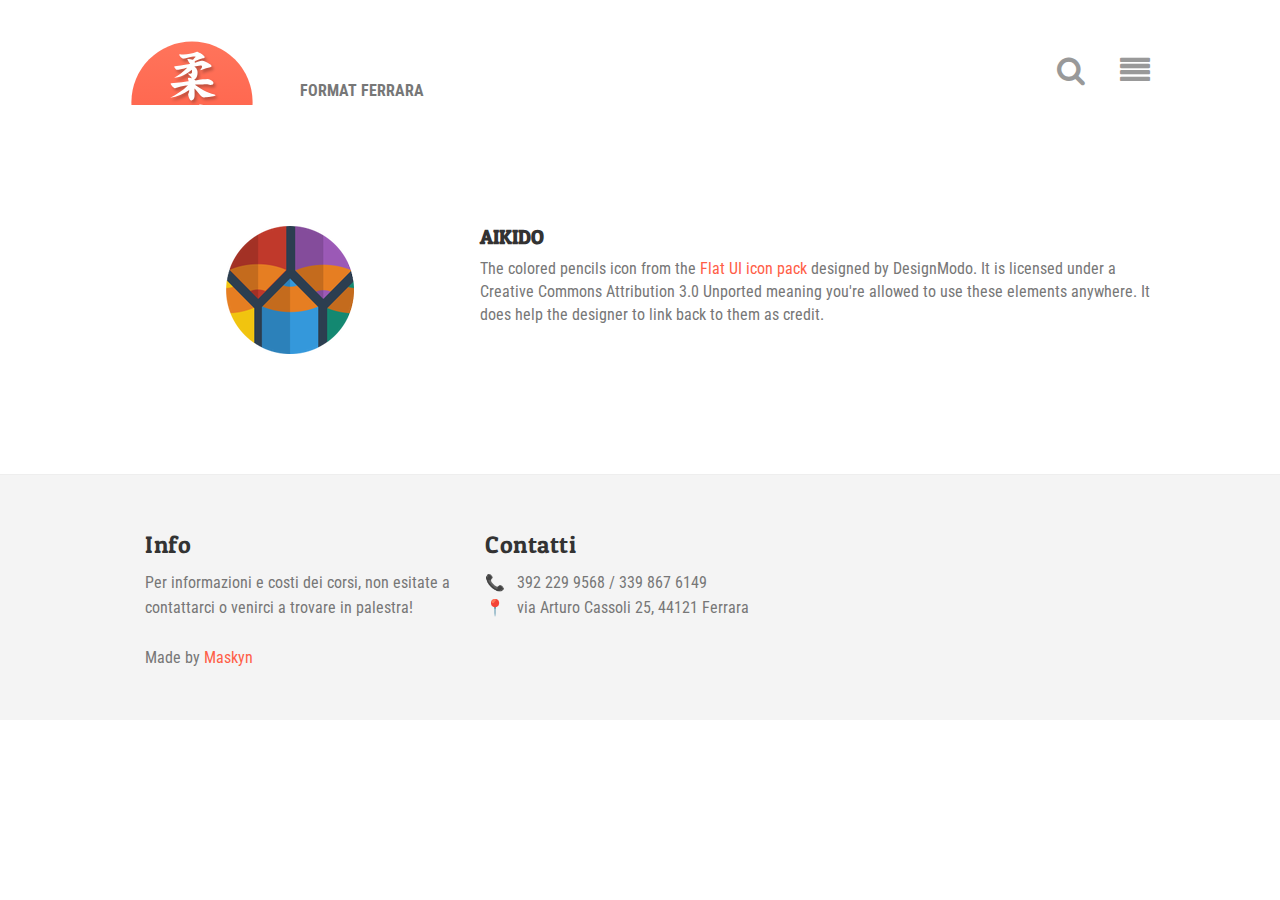
==== Aikido.html @ 9d06ea78 "Bugs and Footer fixed" ====
<!DOCTYPE html>
<html lang="it">
<head>
  <meta charset="utf-8">
  <meta name="viewport" content="width=device-width, initial-scale=1.0">
  <meta name="description" content="">
  <meta name="author" content="">

  <title>Format Ferrara</title>

  <!-- Bootstrap core CSS -->
  <link href="css/bootstrap.css" rel="stylesheet">
  <link rel="stylesheet" href="fonts/font-awesome/css/font-awesome.min.css">
  <link rel="shortcut icon" href="img/favicon.ico" type="image">

  <!-- Raleway Font -->
  <link href="https://fonts.googleapis.com/css?family=Roboto+Condensed:400,700" rel="stylesheet">
  <link href="https://fonts.googleapis.com/css?family=Patua+One" rel="stylesheet">
  <!-- Stylesheet -->
  <link href="css/style.css" rel="stylesheet">

</head>

<body>
  <div id="navbar" class="navbar navbar-inverse">
   <div class="container">
     <div class="navbar-header">
       <a class="navbar-brand" href="index.html"></a>
       <a class="icon" data-toggle="collapse" data-target="#menu" href="#"><i class="icon-align-justify pull-right"></i></a>
       <a class="icon" data-toggle="collapse" data-target="#search" href="#"><i class="icon-search pull-right"></i></a>
      <span class="tagline"><strong>FORMAT FERRARA</strong></span></div>


      <div id="menu" class="collapse dropdown">
        <div class="arrow-up"></div>
        <ul class="menu">
          <li><a href="index.html#contact">Scrivici</a></li>
          <li><a href="team.html">Scopri chi siamo</a></li>
          <li><a href="faq.html">FAQ</a></li>
          <li><a href="blog.html"><strong>NEWS</strong></a></li>
        </ul>
      </div>
      <form id="search" class="form-inline collapse" role="form">
        <div class="arrow-up"></div>
        <div class="form-group">
          <input type="text" class="form-control" id="exampleSearch" placeholder="inserire i termini da ricercare.">
        </div>
      </form>
    </div>
  </div>

    <!-- Services Section -->
    <div id="post" class="section">
      <div class="container">

        <div class="content">
          <div class="row">
            <div class="col-md-4 col-sm-4 col-xs-12 image">
              <img src="img/icon-pencil.png" alt="icon pencil">
            </div>
            <div class="col-md-8 col-sm-8 col-xs-12">
              <h1>Aikido</h1>
              <p>The colored pencils icon from the <a href="https://www.iconfinder.com/search/?q=iconset%3Aflat-ui-free">Flat UI icon pack</a> designed by DesignModo. It is licensed under a Creative Commons Attribution 3.0 Unported meaning you're allowed to use these elements anywhere. It does help the designer to link back to them as credit.</p>
            </div>

          </div>
        </div>

      </div>
    </div>


    <div id="footer" class="section blog">
      <div class="container">

        <div class="row">
          <div class="col-md-4 col-sm-4 col-xs-12">
            <h3>Info</h3>
            <p>
              Per informazioni e costi dei corsi, non esitate a contattarci o venirci a trovare in palestra!
              <br /><br />Made by <a href="https://twitter.com/maskyngames">Maskyn</a>
            </p>
          </div>
          <div class="col-md-4 col-sm-4 col-xs-12">
            <h3>Contatti</h3>
            <p>&#128222; &nbsp; 392 229 9568 / 339 867 6149</p>
            <p>&#128205; &nbsp; via Arturo Cassoli 25, 44121 Ferrara</p>
          </div>
        </div>
      </div>
    </div>

    <!-- Bootstrap core JavaScript
    ================================================== -->
    <!-- Placed at the end of the document so the pages load faster -->
    <script src="js/jquery-1.9.1.min.js"></script>
    <script src="js/jquery.mixitup.min.js"></script>
		<script src="js/bootstrap.min.js"></script>
    <script src="js/init.js"></script>
  </body>
</html>
---- css/style.css ----
/*
 * Made by WebDesignCrowd
 * http://webdesigncrowd.com
 *
 */

html, body {
  font-family: 'Roboto Condensed', 'Patua One' sans-serif;
  background-color: #fff;
}

.clearfix {
  clear: both;
}

/* Offsets fixed header */
.affix {
  top: 50px;
}

.fixed-container {
  margin-left: 5%;
  margin-right: 5%;
}
  /* Full Width, for carousel*/
  .fixed-container.full {
    margin: 0;
  }
  .fixed-container .row [class^='col-md-'] {
    margin-bottom: 50px;
  }

ul { margin: 0; padding: 0; }
ul li { list-style: none; }

h1, h2, h3, h4, h5, h6, .h1, .h2, .h3, .h4, .h5, .h6 {
  font-family: 'Patua One', Arial, Helvetica, sans-serif;
}
h1 {
  display: inline-block;
  font-size: 30px;
}
  h1:hover {
    border-color: #72a329;
  }
h3 {
  margin: 0 0 15px 0;
  letter-spacing: .5px;
}

hr {
  border-color: #999;
  margin: 10px 0;
}

a {
  color: #999;
  -webkit-transition: color .3s;
  transition: color .3s;
}
a:hover, a:focus {
  color: #666;
  text-decoration: none;
}
p { color: #777; }
p a { color: #FF5E47; }
p a:hover { color: #444; }
.italic { font-style: italic; }

/* tooltip styles */
.tooltip.top {
  margin-top: -5px;
}
  #services .tooltip.top {
    margin-top: -10px;
  }

/* Alert */
.alert {
  position: relative;
  height: 60px;
  padding: 0;
  background-color: #ddd;
  border: 0;

  -webkit-border-radius: 0;
  -moz-border-radius: 0;
  border-radius: 0;
}
  .alert .close {
    top: 0;
    right: 0;
    position: absolute;
    padding: 0 20px;
    line-height: 60px;
  }
  .alert h3 {
    float: left;
    padding: 0 20px;
    line-height: 60px;
  }
  .alert p { line-height: 60px;}

  /* colors */
  .alert.alert-color { color: #fff; }
    .alert.alert-color p { color: #f0f0f0; }

  .alert.alert-warning { background-color: #ffb236; }
  .alert.alert-error { background-color: #f64646; }
  .alert.alert-info { background-color: #43a7ea; }
  .alert.alert-success { background-color: #5bcc38; }

/* Collapsible */
.panel-group {
}
  .panel-group .panel {
    border: 0;
    -webkit-box-shadow: none;
    box-shadow: none;

    -webkit-border-radius: 0;
    -moz-border-radius: 0;
    border-radius: 0;
  }
    .panel .panel-heading {
      position: relative;
      line-height: 60px;
      background-color: #eee;
      border-left: 4px solid #ddd;
      border-right: 4px solid #ddd;

      -webkit-border-radius: 0;
      -moz-border-radius: 0;
      border-radius: 0;

      -webkit-transition: .3s;
      transition: .3s;
    }
      .panel .panel-heading.active { border-color: #f4d432; background-color: #f2ee94; }
      .panel .panel-heading.active .panel-title { color: #444; }

      .panel .panel-heading i {
        top: 0;
        right: 20px;
        font-size: 18px;
        line-height: 70px;
        position: absolute;
        color: #;
      }
      .panel .panel-heading i.icon-minus { display: none; color: #444; }
      .panel .panel-heading.active i.icon-minus { display: block; }
      .panel .panel-heading.active i.icon-plus { display: none; }

      .panel .panel-heading .panel-title {
        font-size: 23px;
        color: #999;
        line-height: 50px;
      }
        .panel .panel-heading .panel-title a:hover { color: #444; }
    .panel-group .panel-heading + .panel-collapse .panel-body {
      margin-top: 5px;
      border-top: 0;
      background-color: #eee;
      padding: 20px;
      color: #777;
      line-height: 26px;
    }



/* button styles */
.btn {
  position: relative;
  font-size: 14px;
  line-height: 20px;
  padding: 10px;
  margin: 0 0 20px 0;
  text-shadow: none;
  -webkit-box-shadow: none;
  box-shadow: none;
  background: none;
  border: 0;
  color: #fff;
  background-color: #ddd;

  -webkit-border-radius: 0;
  -moz-border-radius: 0;
  border-radius: 6px;

  -webkit-transition: .3s;
  transition: .3s;
}
  .btn:hover {
    background-color: #FF5E47;
    color: #fff;
  }
  .btn:active {
    top: 2px;
  }
  .btn.active {
    background-color: rgba(0,0,0,.1);
    border-color: #fff;
    color: #fff;
  }
  .btn:focus {
    color: #fff;
    outline: none;
  }
  .btn i {
    margin-right: 10px;
  }

  /* button sizes */
  .btn.btn-large {
    padding: 0 25px;
    height: 70px;
    line-height: 70px;
    font-size: 20px;
  }
    .btn.btn-large i {
      margin-right: 25px;
    }

/* Container */
.container {
  max-width: 1050px;
}
.row.last {
  margin-bottom: 0;
}


/* Basic Form Styles */
form {
  position: relative;
  float: left;
  width: 100%;
}
  form#search .collapse.in i { color: #444; }

form .btn {
  float: left;
  margin: 0 0 0 10%;
}

.form-group {
  width: 100%;
  margin: 0 0 20px 0;
}
  .form-group label {
    float: right;
    width: 10%;
    margin: 0;
  }
    .form-group label i {
      font-size: 28px;
      line-height: 70px;

      -webkit-transition: color .3s;
      transition: color .3s;
    }

  .form-group.textarea { border: 0; }
    .form-group.textarea label { height: 200px; }

  .form-group input,
  .form-group textarea {
    float: right;
    width: 87%;
    margin-right: 3%;
  }
  .form-group input:focus + label i,
  .form-group textarea:focus + label i {
    color: #;
  }
  .form-group input.form-control:focus,
  .form-group textarea.form-control:focus {
    border-color: #FF5E47;
  }
  .form-group input.form-control:valid,
  .form-group textarea.form-control:valid {
    border-color: #FF5E47;
  }


input,
textarea,
input.form-control,
textarea.form-control,
input.form-control:focus,
textarea.form-control:focus {
  color: #444;
  font-size: 16px;
  height: 70px;
  outline: none;
  border-radius: 0;
  -webkit-box-shadow: none;
  box-shadow: none;
  border: 0;
  border-left: 4px solid #ddd;
  background-color: #eee;
  padding: 0 20px;
}
textarea.form-control,
textarea.form-control:focus {
  height: 200px;
  resize: none;
  padding-top: 18px;
}
  #search input,
  #search textarea,
  #search input.form-control,
  #search textarea.form-control,
  #search input.form-control:focus,
  #search textarea.form-control:focus {
    color: #eee;
    font-size: 16px;
    background-color: #444;
    width: 100%;
    border: 0;
    margin-right: 0;
  }

label {
  font-weight: normal;
}

.arrow-up {
  position: relative;
  float: right;
	width: 0;
	height: 0;
	border-left: 20px solid transparent;
	border-bottom: 20px solid #444;
}

.form-control:focus {
  -webkit-box-shadow: none;
  box-shadow: none;
  border-color: #777;
}

/* Empty space for empty columns */
.row .empty[class^='col-md-'] {
  margin-bottom: 0;
}

/* Basic Modal Styles */
.modal {
}
  .modal .wrapper {
    margin: 3% auto;
    width: auto;
    max-width: 44%;
    max-height: 85%;
    -webkit-box-shadow: 0 5px 30px rgba(0,0,0,.2);
    box-shadow: 0 5px 30px rgba(0,0,0,.2);
    background-color: #ddd;
  }
  .modal img {
    margin: 0 auto;
    max-width: 100%;
    max-height: 100%;
  }
    .modal img.icon { padding: 5% 0; }
  .modal h2 {
    padding: 10px 20px;
    background-color: #444;
  }
  .modal a { color: #fff; }
  /* Scrollbar bugfix */
  body.modal-open, .modal-open .navbar-fixed-top {
    margin-right: 0;
  }

@media (max-width: 767px) {
  .modal {
    overflow-y: hidden;
  }
  .modal .wrapper {
    max-width: 94%;
  }
}

/*  NAVBAR
 *    stylings for fixed navbar
 *
 *
 */

.navbar {
  background-color: #fff;
  border: none;
  margin: 0 0 80px 0;

  -webkit-border-radius: 0;
  -moz-border-radius: 0;
  border-radius: 0;
}
  .navbar .navbar-header {
    position: relative;
    width: 100%;
    margin: 40px 0 0 0;
  }
    .navbar .navbar-header i {
      text-align: right;
      width: 50px;
      font-size: 30px;
      color: #999;
      margin: 15px 0 20px 15px;

      -webkit-transition: color .3s;
      transition: color .3s;
    }
      .navbar .navbar-header i:hover, .navbar .navbar-header i.active {
        color: #666;
      }
      .navbar .navbar-header .dropdown { float: right; }
      .navbar .navbar-header .dropdown-menu {
        right: 0;
        left: auto;
        -webkit-border-radius: 0;
        -moz-border-radius: 0;
        border-radius: 0;
        box-shadow: none;
        border: 0;
        padding: 0;
        margin: 0;
        background-color: #444;
      }
      .navbar .navbar-header a.active i { color: #f4d432; }
    .navbar .navbar-header span.glyphicon {
      font-size: 100px;
    }

  .navbar .dropdown { float: right; clear: both; }
    .navbar .dropdown .menu {
      background-color: #444;
      display: inline-block;
      float: right;
      clear: both;
      padding: 10px;
    }
      .navbar .dropdown .menu li {
        color: #fff;
        float: left;
        margin: 5px 20px;
      }
        .navbar .dropdown .menu li a { color: #fff; }
        .navbar .dropdown .menu li a:hover { color: #f4d432; }


  .navbar span.glyphicon, .navbar i {
    font-size: 13px;
    margin-right: 15px;
  }
  .navbar i {
    font-size: 15px;
  }
  .navbar .container a.navbar-brand {
    width: 160px;
    height: 65px;
    padding: 0 30px 0 0;
    margin: 0;

    -webkit-transition: .3s;
    transition: .3s;

    background: url("../img/FormatFerrara.svg") no-repeat;
  }
    .navbar a.navbar-brand:hover { background-position: 0 -65px; }
    .navbar span.tagline {
      float: left;
      margin: 40px 0 0 10px;
      color: #777;
    }

  /* Smaller device menu styles */
  .navbar .navbar-toggle {
    outline: none;
    border-color: transparent;
    margin: 20px 0 0 0;
    padding: 0;
  }
    .navbar .navbar-toggle:active,
    .navbar .navbar-toggle:visited,
    .navbar .navbar-toggle:focus,
    .navbar .navbar-toggle:hover { background-color: transparent; }

    .navbar .navbar-toggle span.icon-bar {
      background-color: #999;
      height: 3px;
      margin: 4px 0;
    }
      .navbar .navbar-toggle:hover span.icon-bar {
        background-color: #444;
      }
  .navbar .navbar-collapse {
    border-color: #999;
    max-height: 400px;
  }
  .navbar .navbar-nav li a {
    margin: 20px 5px;
    color: #777;
    height: 30px;
    line-height: 30px;

    -webkit-border-radius: 15px;
    -moz-border-radius: 15px;
    border-radius: 15px;

    padding: 0 20px;
    transition: background-color .2s;
    -webkit-transition: background-color .2s;
  }
    .navbar .navbar-nav li a:hover {
      color: #fff;
      background-color: #ffde36;
    }
    .navbar .navbar-nav li.dropdown.open a.dropdown-toggle {
      background-color: #bbb;
    }
      .navbar .navbar-nav ul.dropdown-menu {
        border-radius: 0;
        border: 0 solid #999;
        border-top: 1px solid #999;
      }
      .navbar .navbar-collapse.in ul.dropdown-menu {
        border-top: none;
      }
        .navbar .navbar-collapse.in ul.dropdown-menu li a:hover {
          color: #ccc;
        }
  .navbar .navbar-nav li.active a,
  .navbar .navbar-nav li.active a:hover {
    background-color: #edc80e;
  }

  @media (max-width: 992px) {
    .navbar .navbar-nav li a {
      padding: 0 15px;
    }
    .navbar a.navbar-brand {
      padding-right: 5px;
    }
    .navbar .navbar-collapse.collapse {
      display: none;
    }
  }
  @media (max-width: 600px) {
    .navbar {
      margin-bottom: 40px;
    }
      .navbar span.tagline {
        clear: both;
        margin: 0;
      }
      .navbar .arrow-up {
        border-left: 30px solid transparent;
        border-bottom: 40px solid #444;
      }

      .navbar .navbar-header i {
        font-size: 26px;
        width: 30px;
      }

      .navbar .dropdown, .navbar #search { margin-top: -20px; }
      .navbar .dropdown li { clear: both; }
  }

/*  SECTION
 *    stylings for sections
 *
 *
 */

.section {
  position: relative;
  z-index: 1;
  padding-top: 40px;
  margin-bottom: 20px;
}

  /* White Section */
  .section.white {
    background: none;
    background-color: #eee;
  }
    .section.white h1 {
      color: #f4c532;
    }
    .section.white a.btn {
      color: #777;
      border-color: #666;
    }
    .section.white a.btn:hover {
      top: 0;
      color: #bbb;
      border-color: #bbb;
    }
    .section.white a.btn.active {
      color: #dfba00;
      border-color: #edc80e;
      box-shadow: none;
      background-color: transparent;
    }


  /* Image BG Section */
  .section.image { }
    .section.image h3 { color: rgba(255,255,255, .7); }

  /* WELCOME SECTION */
  .section.welcome {
    padding-top: 0;
  }
    .section.welcome .content {
      text-align: center;
    }
  img.background {
    width: auto;
    min-width: 100%;
    min-height: 100%;
    position: fixed;
    z-index: -1;
  }
  .section h1 {
    display: block;
    font-size: 20px;
    text-transform: uppercase;
    font-weight: 600;
  }
  .welcome .scroll-down i {
    display: block;
    font-size: 40px;
    font-weight: normal;
    margin-top: 20px;
    color: rgba(255,255,255,.9);
  }
  .welcome span.glyphicon {
    margin-top: 70px;
    color: rgba(255,255,255,.9);
    font-size: 40px;
  }
    .welcome span.logo.glyphicon {
      border: 3px solid rgba(255,255,255,.9);
      -webkit-border-radius: 50px;
      -moz-border-radius: 50px;
      border-radius: 50px;
      width: 100px;
      height: 100px;
      padding-top: 15px;
      margin: 14% 0 30px 0;
      font-size: 60px;
    }
    .welcome span.logo.glyphicon-leaf {
      padding-top: 20px;
      font-size: 44px;
    }


  .section:last-child {
    background-color: #fff;
  }
    .section .content.affix {
      width: 90%;
    }
    /* Full width container, for carousel */
    .fixed-container.full .content.affix {
      width: 100%;
    }

/* For extra small devices, turn off affix properties */
@media (max-width: 420px) {
  img.background {
    height: 100%;
  }
  .section {
    height: auto;
    padding-top: 70px;
  }
    .section h1 {
      font-size: 30px;
      margin: 18px 0 35px 0;
    }
    .section.welcome { height: 100%; }
    span.logo.glyphicon { margin-top: 20px; }
}
@media (max-width: 767px) {
  .section .content {
    text-align: center;
  }
  .section.welcome {
    overflow: hidden;
    height: auto;
  }
  img.background {
    background-attachment: scroll;
    position: absolute;
  }
}

/*  SERVICES
 *    stylings for services content
 *    Supports left and right image slide in
 *
 */
#services {
  color: #444;
  min-height: 0;
  padding-bottom: 20px;
  position: relative;
  overflow: hidden;
}
  #services img.slide-in {
    display: block;
    margin: 0 auto;
    position: relative;
    max-width: 100%;

    -ms-filter: "progid:DXImageTransform.Microsoft.Alpha(Opacity=.0)";
    filter: alpha(opacity=.0);
    opacity: .0;
    -webkit-transition: .75s;
    transition: .75s;
  }
    #services img.slide-in.right { right: -40%; }
    #services img.slide-in.left { left: -40%; }
    #services img.slide-in.slid {
      -ms-filter: "progid:DXImageTransform.Microsoft.Alpha(Opacity=1)";
      filter: alpha(opacity=1);
      opacity: 1;
    }
    #services img.slide-in.slid.right { right: 0; }
    #services img.slide-in.slid.left { left: 0; }

  #services h1 { margin: 40px 0 20px -4px; }
  #services p {
    line-height: 25px;
  }
  #services .row { margin-bottom: 150px; }
  #services .row.last { margin-bottom: 0; }

  #services .service-icon {
    text-align: center;
    color: #fff;
  }
    #services .service-icon i:hover  {
      background-color: #edc80e;
      color: #fff;
    }
    #services .service-icon i {
      margin: 0 auto;
      color: rgba(255,255,255,.7);
      display: inline-block;
      font-size: 40px;
      display: block;
      height: 100px;
      width: 100px;
      padding-top: 25px;

      border: 4px solid rgba(237,200,14,.7);
      -webkit-border-radius: 50%;
      -moz-border-radius: 50%;
      border-radius: 50%;

      -webkit-transition: background-color .3s;
      transition: background-color .3s;
    }
    #services .service-icon span {
      display: block;
      margin-top: 20px;
    }

@media (max-width: 420px) {
  #services {
    background-attachment: scroll;
  }

}
@media (max-width: 600px) {
  #services img.slide-in.left,
  #services img.slide-in.right {
    left: auto;
    right: 0;
    -ms-filter: "progid:DXImageTransform.Microsoft.Alpha(Opacity=1)";
    filter: alpha(opacity=1);
    opacity: 1;
  }
}

@media (max-width: 768px) {
  #services .row {
    margin-bottom: 20px;
  }
  #services .row [class*="col-"] {
    margin-bottom: 25px;
  }
}


/*  PORTFOLIO
 *    stylings for portfolio
 *
 *
 */


  .controls {
    margin-bottom: 20px;

    text-align: justify;
    -ms-text-justify: distribute-all-lines;
    text-justify: distribute-all-lines;
  }
    .controls .filter {
      display: inline-block;
      position: relative;
      font-size: 100%;
      text-transform: uppercase;
    }
      .controls .filter.active { color: #FF5E47; }
    .stretch {
      width: 100%;
      display: inline-block;
      font-size: 0;
      line-height: 0
    }

.gallery {
  margin-right: -2px;
  margin-left: -2px;
  overflow: hidden;
}
  .gallery:after {
  	content: '';
  	display: inline-block;
  	width: 100%;
  }
  .gallery [class*="col-"] {
    padding-right: 2px;
    padding-left: 2px;
  }

  .gallery .mix {
    overflow: hidden;
    height: 300px;
    padding: 2px;
  	display: none;
  	opacity: 0;
  	vertical-align: top;
    margin: 10px 0;
  	color: #fff;

  	font-size: 30px;
  	text-align: center;
  	line-height: 200px;
  }
    .gallery .mix.full {
      height: auto;
    }
      .gallery .mix.full img { width: 100%; }

    .gallery a.mix-cover, .gallery span.cover {
      display: block;
      width: 100%;
      height: 100%;
    }
      /* Colors */
      .gallery a.mix-cover.purple { background-color: #deafe7; }
      .gallery a.mix-cover.gray { background-color: #ddd; }
      .gallery a.mix-cover.yellow { background-color: #ffed66; }

    .gallery a.mix-cover {
      position: relative;
      -webkit-transition: top .5s;
      transition: top .5s;
    }
      span.valign {
        display: inline-block;
        height: 100%;
        vertical-align: middle;
      }
    .gallery span.cover {
      position: absolute;
      top: -100%;
      background-color: #f4d432;
    }
      .gallery span.cover span {
        color: #fff;
        position: absolute;
        height: 50px;
        top: 50%;
        left: 0;
        right: 0;
        margin-top: -25px;
        line-height: 50px;
      }
      img.placeholder { width: 100%; height: 100%; }


  @media (max-width: 768px) {
    .controls .filter {
      float: left;
      clear: both;
    }


    .gallery a.mix-cover:hover {
      top: 0;
    }
    .gallery span.cover {
      height: 50px;
      top: auto;
      bottom: 0;
      z-index: 100;
    }
      .gallery span.cover h2 {
        font-size: 24px;
      }
    .gallery img, .gallery .mix {
      height: auto;
      font-size: 0;
      line-height: 0;
    }
      .gallery .icons img { margin: 50px 0; }
      .gallery .mix { margin: 0 0 2px 0; }
  }

/*  BLOG
 *    masonry grid
 *
 *
 */
.modal {

}
  .modal-content {
    -webkit-border-radius: 0;
    -moz-border-radius: 0;
    border-radius: 0;
    border: 0;
    box-shadow: ;
  }

#blog {

}
  .masonry-grid {

  }
    .masonry-grid .item {
      opacity: 0;
      -webkit-transition: opacity  .5s;
      transition: opacity .5s;
      margin-bottom: 30px;
    }
      .masonry-grid .item .image {
        display: block;
        width: 100%;
        height: 100%;
        text-align: center;
        position: relative;
      }
        .masonry-grid .item .image img { width: 100%; }

      .masonry-grid .item .description {
        padding: 20px;
        background-color: #eee;
        border-bottom: 1px solid #ddd;
      }
        .masonry-grid .item .description h2 { margin: 0 0 15px 0; }
        .masonry-grid .item .description p { color: #888; }

  .overlay {
    position: absolute;
    left: 0;
    top: 0;
    bottom: 0;
    right: 0;
    background-color: rgba(255, 94, 71,.8);
    border: 0px solid rgba(255,255,255,.2);

    -webkit-transition: .3s;
    transition: .3s;

    -ms-filter: "progid:DXImageTransform.Microsoft.Alpha(Opacity=0)";
    filter: alpha(opacity=0);
    opacity: 0;
  }
    .overlay:hover {
      -ms-filter: "progid:DXImageTransform.Microsoft.Alpha(Opacity=1)";
      filter: alpha(opacity=1);
      opacity: 1;
      border: 15px solid rgba(255,255,255,.2);
    }
    .overlay i {
      color: #fff;
      font-size: 40px;
      position: relative;
      top: -60px;

      -webkit-transition: .3s;
      transition: .3s;
    }
      .overlay:hover i {
        top: 10px;
      }


/*  PRICING
 *    stylings for pricing tables
 *
 *
 */
.pricing { }
  .pricing span {
    margin-right: 20px;
  }
  .pricing .wrapper {
    padding: 20px;
    background-color: #ccc;
    -webkit-transition: .5s;
    transition: .5s;
  }
    .pricing .wrapper:hover {
      background-color: #f4d432;
    }
    .pricing .wrapper:hover h3 { color: #fff; }
    .pricing .wrapper:hover span.price {
       background-color: rgba(255,255,255,.8);
       border-color: transparent;
    }
    .pricing .wrapper:hover td { color: #fff; }
    .pricing .wrapper:hover a.btn { background-color: #666; color: #fff; }
    .pricing .wrapper a.btn:hover { border-color: transparent; background-color: #888; }
  .pricing h3, .pricing h2, .pricing .table td {
    -webkit-transition: .2s;
    transition: .2s;
  }
  .pricing h3 {
    color: #555;
    font-size: 28px;
  }
  .pricing span.price {
    display: block;
    color: #555;
    width: 100px;
    height: 100px;
    line-height: 90px;

    -webkit-border-radius: 50%;
    -moz-border-radius: 50%;
    border-radius: 50%;

    background-color: #ddd;
    margin: 0 auto;

    -webkit-transition: backgroud-color .25s;
    transition: backgroud-color .25s;

  }
    .pricing span.price i {
      position: relative;
      top: 4px;
      margin-right: 10px;
    }

  .table {
    margin-bottom: 0;
  }
    .table .btn {
      background-color: #777;
      margin-top: 15px;
    }
    .table caption {
      margin: 20px 0;
    }
    .table thead tr th {
      font-weight: normal;
      color: #8bc534;
      display: block;
      font-size: 30px;
      line-height: 40px;
      text-align: center;
      margin-bottom: 10px;
      border: 0;
    }
    .pricing .table td {
      border: 0;
      padding: 15px 0;
      text-align: center;
    }

@media (max-width: 768px) {
  .pricing .wrapper:hover {
    margin-top: 0;
    -webkit-box-shadow: none;
    box-shadow: none;
  }
}

/*  POST
 *    Stylings for portfolio item
 *
 *
 */

#post { }

  #post.section { margin-bottom: 120px; }

  #post h1 { margin-top: 0; }
    #post.full h1 { margin-bottom: 60px; }

  #post .row .image { text-align: center; }
    #post .row .image img { max-width: 100%; }

  #post p { }
    #post.full p {
      margin-top: 60px;
    }

/*  TEAM
 *    stylings for about us section
 *
 *
 */

#team { text-align: center; }
  #team h2 {
    color: #444;
    margin: 0;
    line-height: 40px;
  }
  #team h3 {
    color: #777;
    font-size: 16px;
    line-height: 20px;
  }
  #team .btn {
    margin: 5px 10px 0 0;
  }
  #team p {
    color: #444;
    margin-bottom: 15px;
    line-height: 26px;
  }

  .portrait {
    position: relative;
    margin: 0 auto 15px auto;
    width: 250px;
    height: 250px;

    -webkit-border-radius: 50%;
    -moz-border-radius: 50%;
    border-radius: 50%;

    overflow: hidden;
    border: 4px solid rgba(255,255,255,.4);

    -webkit-transition: border-color .5s;
    transition: border-color .5s;
  }
    .team .row [class*="col-"]:hover .portrait { border-color: #fff; }
    .portrait img {
      width: 100%;
    }
    .social-media {
      margin-bottom: 20px;
      color: #fff;
      width: 100%;
      text-align: center;
    }
      .social-media a {
        display: inline-block;
        height: 40px;
        width: 40px;
        font-size: 20px;
        margin: 0 5px;
      }
      .social-media a i {
        -webkit-transition: .3s;
        transition: .3s;
      }
      .social-media a:hover i {
        color: #444;
      }

  /* Slide-in */
  .slide-in {
    overflow: hidden;
  }
    .slide-in .left,
    .slide-in .bottom,
    .slide-in .right {
      -webkit-transition: .5s;
      transition: .5s;

      -ms-filter: "progid:DXImageTransform.Microsoft.Alpha(Opacity=.0)";
      filter: alpha(opacity=.0);
      opacity: .0;
    }

    .slide-in .left {
      position: relative;
      left: -200px;
    }
    .slide-in .bottom {
      position: relative;
      top: 200px;
    }
    .slide-in .right {
      position: relative;
      right: -200px;
    }
      .slide-in.slid .left,
      .slide-in.slid .bottom,
      .slide-in.slid .right {
        -ms-filter: "progid:DXImageTransform.Microsoft.Alpha(Opacity=1)";
        filter: alpha(opacity=1);
        opacity: 1;
      }
      .slide-in.slid .left { left: 0; }
      .slide-in.slid .bottom { top: 0; }
      .slide-in.slid .right { right: 0; }

  /* Portrait Responsive Sizes */
  @media (max-width: 979px) {
    .portrait {
      width: 200px;
      height: 200px;
    }
  }
  @media (min-width: 768px) and (max-width: 979px) {
    .team .social-media a {
      height: 30px;
      width: 30px;
      font-size: 15px;
      padding-top: 3px;
    }
  }

/*  CONTACT
 *    stylings for contact
 *    Basic form styles at the beginning of css file
 *
 */

#contact {
  text-align: center;
}
  #contact .content {
    margin: 0 10%;
  }
  #contact h1 { margin-bottom: 50px; }

  @media (max-width: 600px) {
    #contact .content {
      margin: 0;
    }
    #contact form .form-group label { width: 15%; }
    #contact form .form-group input,
    #contact form .form-group textarea { width: 82%; margin-right: 3%; }

    #contact form .btn {
      float: right;
      width: 82%;
      margin: 0 3% 0 0;
    }
  }


/*  FOOTER
 *    stylings for footer
 *
 *
 */

#footer {
  text-align: center;
  padding-top: 50px;
  overflow: hidden;
  position: relative;
  z-index: 1;
  border-top: 1px solid #eee;
  background-color: #f4f4f4;
  padding-bottom: 50px;
}
  #footer .row { margin: 0 10%; }

  #footer h3 {
    margin-top: 10px;
    line-height: 20px;
    font-size: 24px;
  }
  #footer li {
    float: left;
    clear: both;
    list-style: none;
    line-height: 25px;
    margin-bottom: 5px;
  }
  #footer li a { color: #777; }
  #footer li a:hover { color: #d2b834; }

  #footer p {
    line-height: 25px;
    color: #777;
    margin: 50px 0 30px 0;
  }
  #footer .social-media {  }
    #footer .social-media a {
      color: #444;
      margin: 0 10px 10px 0;
      text-align: center;
    }

  #footer hr {
    border-color: #999;
    margin: 0 auto;
  }

  @media (max-width: 600px) {
    #footer .row { margin: 0; }
  }

  #footer.blog {
    text-align: left;
  }
    #footer.blog p { margin: 0 0 0 0; }
    #footer.blog .social-media { text-align: left; margin-left: -10px; }
    #footer.blog .row { margin: 0; }
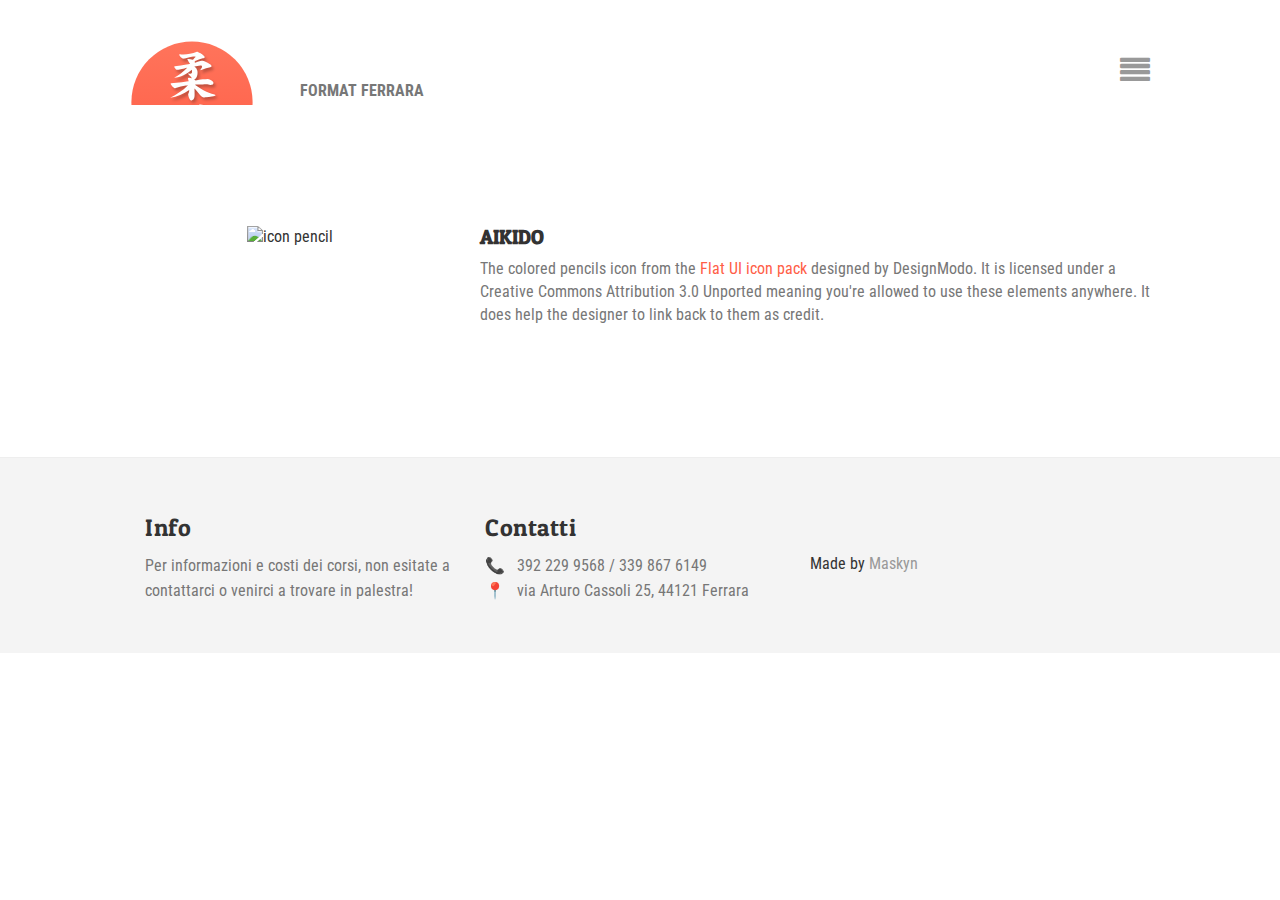
==== commit 3e02a30a: "FAQ update" ====
--- a/Aikido.html
+++ b/Aikido.html
@@ -27,7 +27,6 @@
      <div class="navbar-header">
        <a class="navbar-brand" href="index.html"></a>
        <a class="icon" data-toggle="collapse" data-target="#menu" href="#"><i class="icon-align-justify pull-right"></i></a>
-       <a class="icon" data-toggle="collapse" data-target="#search" href="#"><i class="icon-search pull-right"></i></a>
       <span class="tagline"><strong>FORMAT FERRARA</strong></span></div>
 
 
@@ -40,16 +39,11 @@
           <li><a href="blog.html"><strong>NEWS</strong></a></li>
         </ul>
       </div>
-      <form id="search" class="form-inline collapse" role="form">
-        <div class="arrow-up"></div>
-        <div class="form-group">
-          <input type="text" class="form-control" id="exampleSearch" placeholder="inserire i termini da ricercare.">
-        </div>
-      </form>
     </div>
   </div>
 
     <!-- Services Section -->
+    
     <div id="post" class="section">
       <div class="container">
 
@@ -78,7 +72,6 @@
             <h3>Info</h3>
             <p>
               Per informazioni e costi dei corsi, non esitate a contattarci o venirci a trovare in palestra!
-              <br /><br />Made by <a href="https://twitter.com/maskyngames">Maskyn</a>
             </p>
           </div>
           <div class="col-md-4 col-sm-4 col-xs-12">
@@ -86,6 +79,7 @@
             <p>&#128222; &nbsp; 392 229 9568 / 339 867 6149</p>
             <p>&#128205; &nbsp; via Arturo Cassoli 25, 44121 Ferrara</p>
           </div>
+          <br/><br/>Made by <a href="https://twitter.com/maskyngames">Maskyn</a>
         </div>
       </div>
     </div>
--- a/css/style.css
+++ b/css/style.css
@@ -136,7 +136,7 @@
       -webkit-transition: .3s;
       transition: .3s;
     }
-      .panel .panel-heading.active { border-color: #f4d432; background-color: #f2ee94; }
+      .panel .panel-heading.active { border-color: #FF5E47; background-color: #FF8270; }
       .panel .panel-heading.active .panel-title { color: #444; }
 
       .panel .panel-heading i {
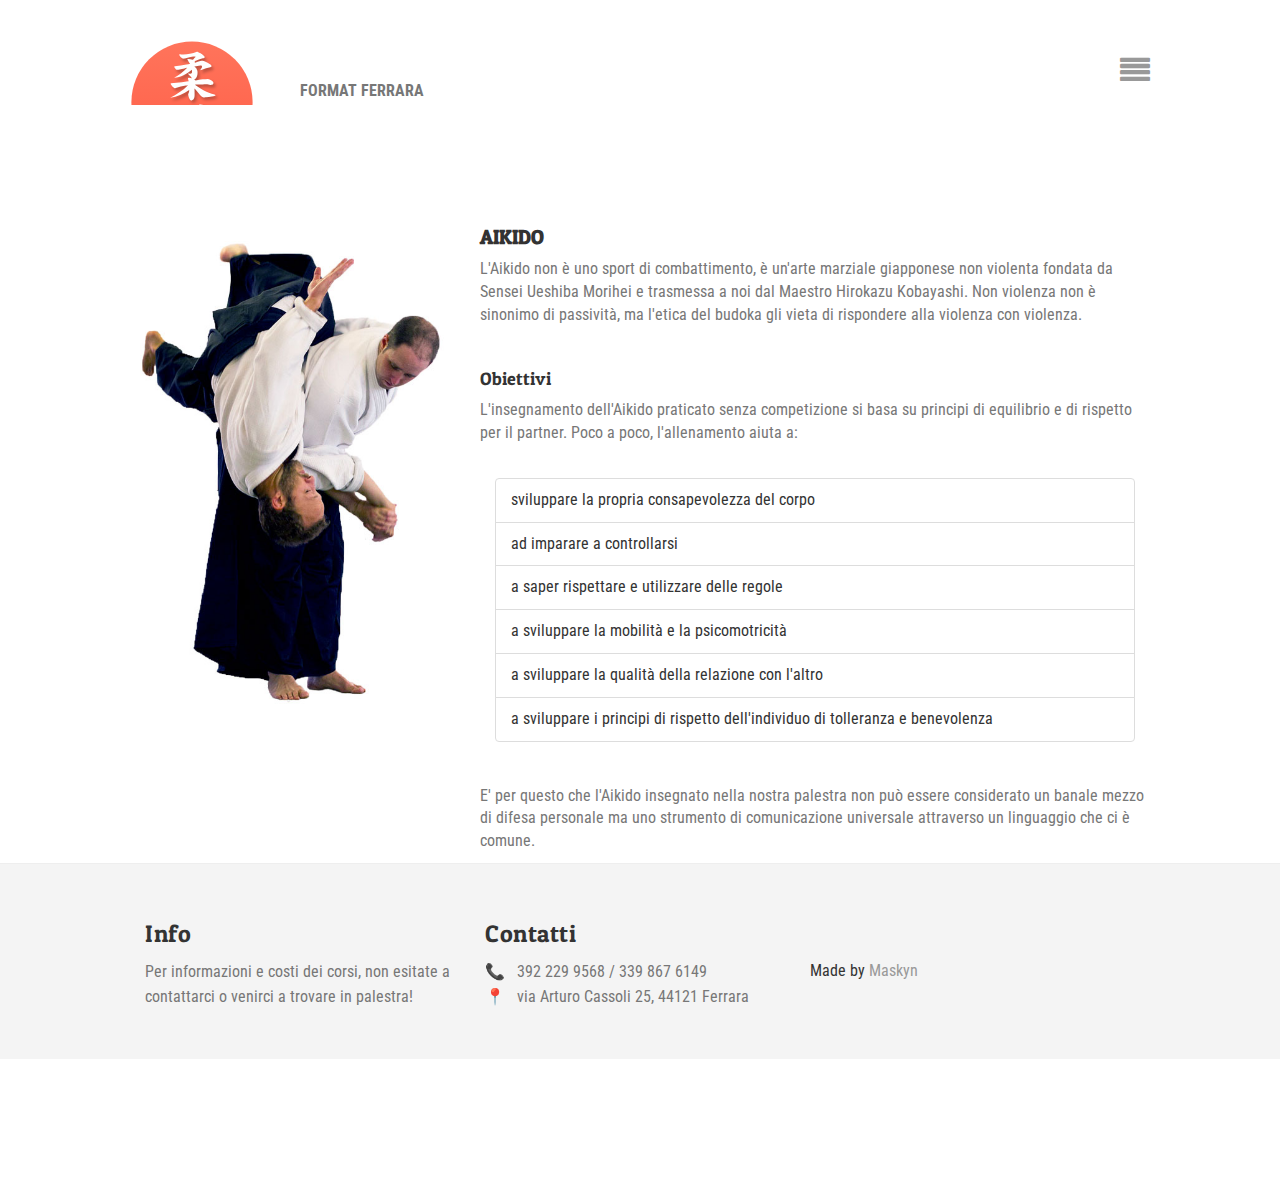
==== commit 4bd55101: "Text and Images update" ====
--- a/Aikido.html
+++ b/Aikido.html
@@ -43,20 +43,40 @@
   </div>
 
     <!-- Services Section -->
-    
+
     <div id="post" class="section">
       <div class="container">
 
         <div class="content">
           <div class="row">
             <div class="col-md-4 col-sm-4 col-xs-12 image">
-              <img src="img/icon-pencil.png" alt="icon pencil">
+              <img src="img/Aikido_main.jpg" alt="Lezione di Aikido">
             </div>
             <div class="col-md-8 col-sm-8 col-xs-12">
               <h1>Aikido</h1>
-              <p>The colored pencils icon from the <a href="https://www.iconfinder.com/search/?q=iconset%3Aflat-ui-free">Flat UI icon pack</a> designed by DesignModo. It is licensed under a Creative Commons Attribution 3.0 Unported meaning you're allowed to use these elements anywhere. It does help the designer to link back to them as credit.</p>
+              <p>
+                L'Aikido non è uno sport di combattimento, è un'arte marziale giapponese non violenta fondata da Sensei Ueshiba Morihei e trasmessa a noi dal Maestro Hirokazu Kobayashi. Non violenza non è sinonimo di passività, ma l'etica del budoka gli vieta di rispondere alla violenza con violenza.
+              </p>
+              <br>
+              <h4>Obiettivi</h4>
+              <p>
+                L'insegnamento dell'Aikido praticato senza competizione si basa su principi di equilibrio e di rispetto per il partner. Poco a poco, l'allenamento aiuta a:
+              </p>
+              <br>
+              <div class="container">
+              <ul class="list-group">
+                <li class="list-group-item">sviluppare la propria consapevolezza del corpo</li>
+                <li class="list-group-item">ad imparare a controllarsi</li>
+                <li class="list-group-item">a saper rispettare e utilizzare delle regole</li>
+                <li class="list-group-item">a sviluppare la mobilità e la psicomotricità</li>
+                <li class="list-group-item">a sviluppare la qualità della relazione con l'altro</li>
+                <li class="list-group-item">a sviluppare i principi di rispetto dell'individuo di tolleranza e benevolenza</li>
+              </ul>
             </div>
-
+            <br>
+            <p>
+              E' per questo che l'Aikido insegnato nella nostra palestra non può essere considerato un banale mezzo di difesa personale ma uno strumento di comunicazione universale attraverso un linguaggio che ci è comune.
+            </p>
           </div>
         </div>
 
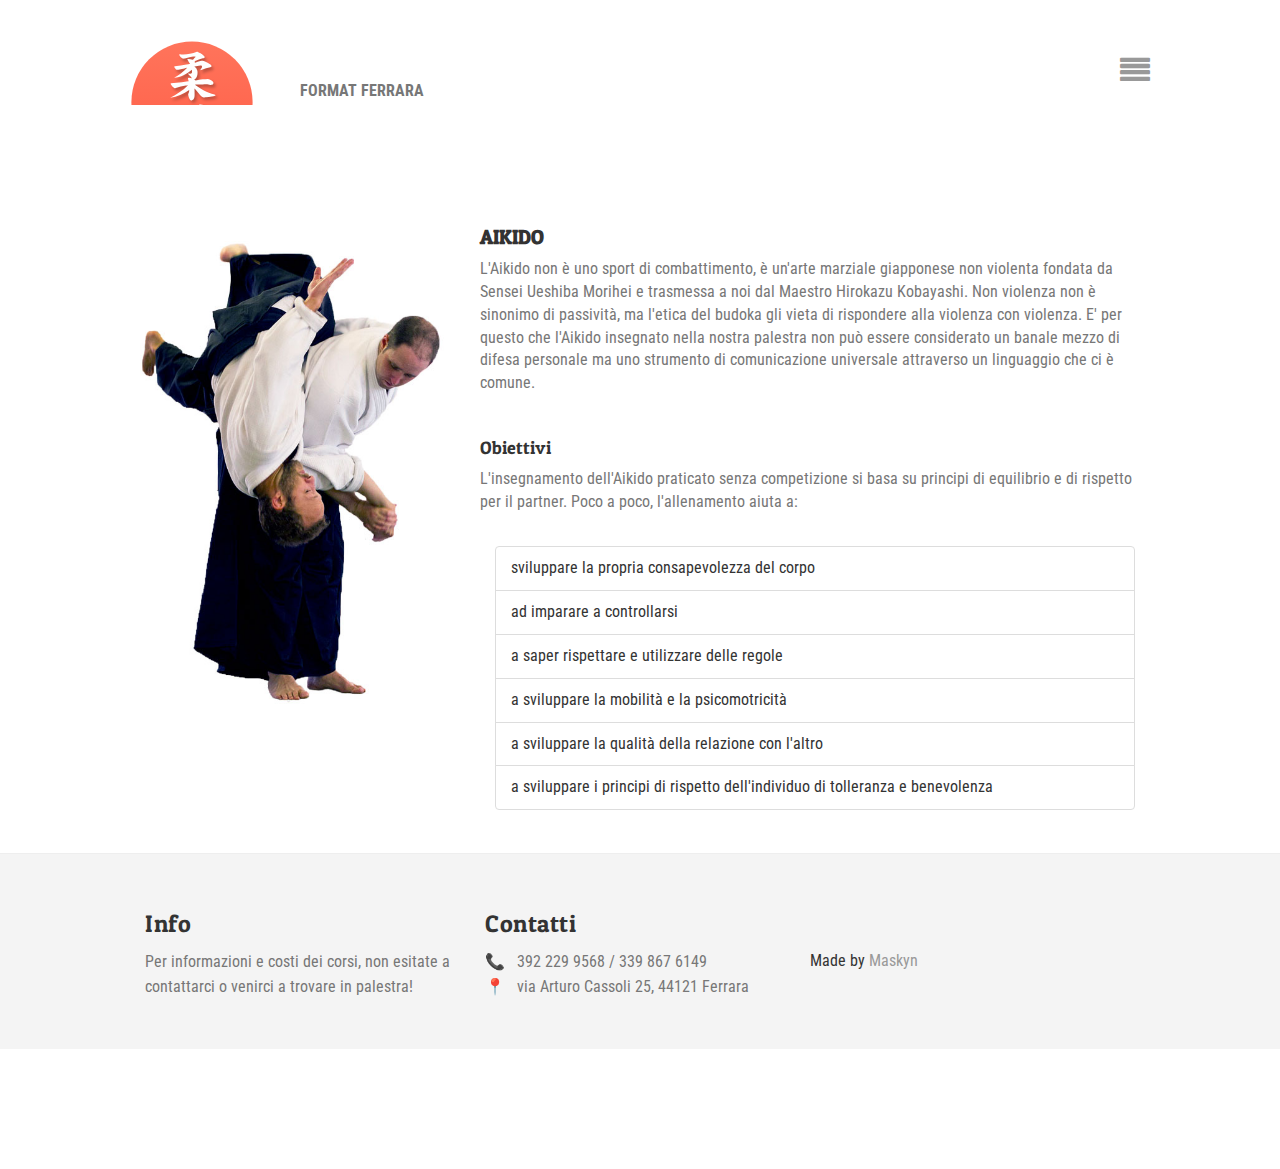
==== commit ff5925ab: "Text general update" ====
--- a/Aikido.html
+++ b/Aikido.html
@@ -55,7 +55,7 @@
             <div class="col-md-8 col-sm-8 col-xs-12">
               <h1>Aikido</h1>
               <p>
-                L'Aikido non è uno sport di combattimento, è un'arte marziale giapponese non violenta fondata da Sensei Ueshiba Morihei e trasmessa a noi dal Maestro Hirokazu Kobayashi. Non violenza non è sinonimo di passività, ma l'etica del budoka gli vieta di rispondere alla violenza con violenza.
+                L'Aikido non è uno sport di combattimento, è un'arte marziale giapponese non violenta fondata da Sensei Ueshiba Morihei e trasmessa a noi dal Maestro Hirokazu Kobayashi. Non violenza non è sinonimo di passività, ma l'etica del budoka gli vieta di rispondere alla violenza con violenza. E' per questo che l'Aikido insegnato nella nostra palestra non può essere considerato un banale mezzo di difesa personale ma uno strumento di comunicazione universale attraverso un linguaggio che ci è comune.
               </p>
               <br>
               <h4>Obiettivi</h4>
@@ -74,9 +74,6 @@
               </ul>
             </div>
             <br>
-            <p>
-              E' per questo che l'Aikido insegnato nella nostra palestra non può essere considerato un banale mezzo di difesa personale ma uno strumento di comunicazione universale attraverso un linguaggio che ci è comune.
-            </p>
           </div>
         </div>
 
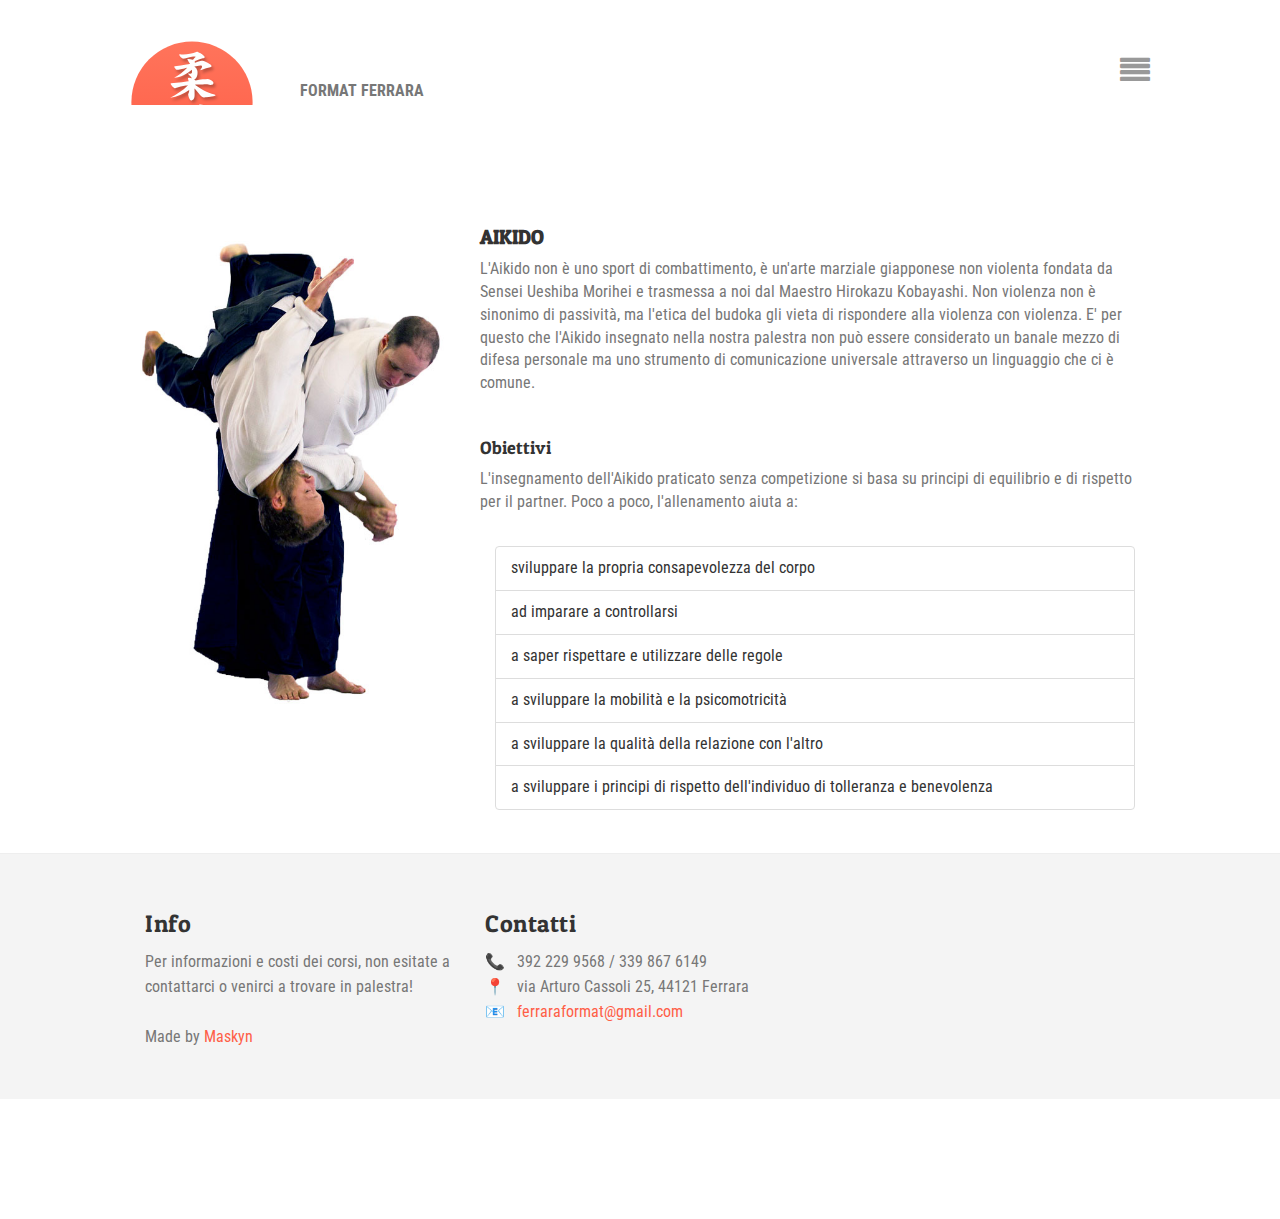
==== commit 1813553c: "Removed the php contact form and modified the footer" ====
--- a/Aikido.html
+++ b/Aikido.html
@@ -34,7 +34,6 @@
         <div class="arrow-up"></div>
         <ul class="menu">
           <li><a href="index.html#contact">Scrivici</a></li>
-          <li><a href="team.html">Scopri chi siamo</a></li>
           <li><a href="faq.html">FAQ</a></li>
           <li><a href="blog.html"><strong>NEWS</strong></a></li>
         </ul>
@@ -89,14 +88,15 @@
             <h3>Info</h3>
             <p>
               Per informazioni e costi dei corsi, non esitate a contattarci o venirci a trovare in palestra!
+              <br /><br />Made by <a href="https://twitter.com/maskyngames">Maskyn</a>
             </p>
           </div>
           <div class="col-md-4 col-sm-4 col-xs-12">
             <h3>Contatti</h3>
             <p>&#128222; &nbsp; 392 229 9568 / 339 867 6149</p>
             <p>&#128205; &nbsp; via Arturo Cassoli 25, 44121 Ferrara</p>
+            <p>&#128231; &nbsp; <a href="mailto:someone@example.com?Subject=Hello%20again" target="_top">ferraraformat@gmail.com</a></p>
           </div>
-          <br/><br/>Made by <a href="https://twitter.com/maskyngames">Maskyn</a>
         </div>
       </div>
     </div>
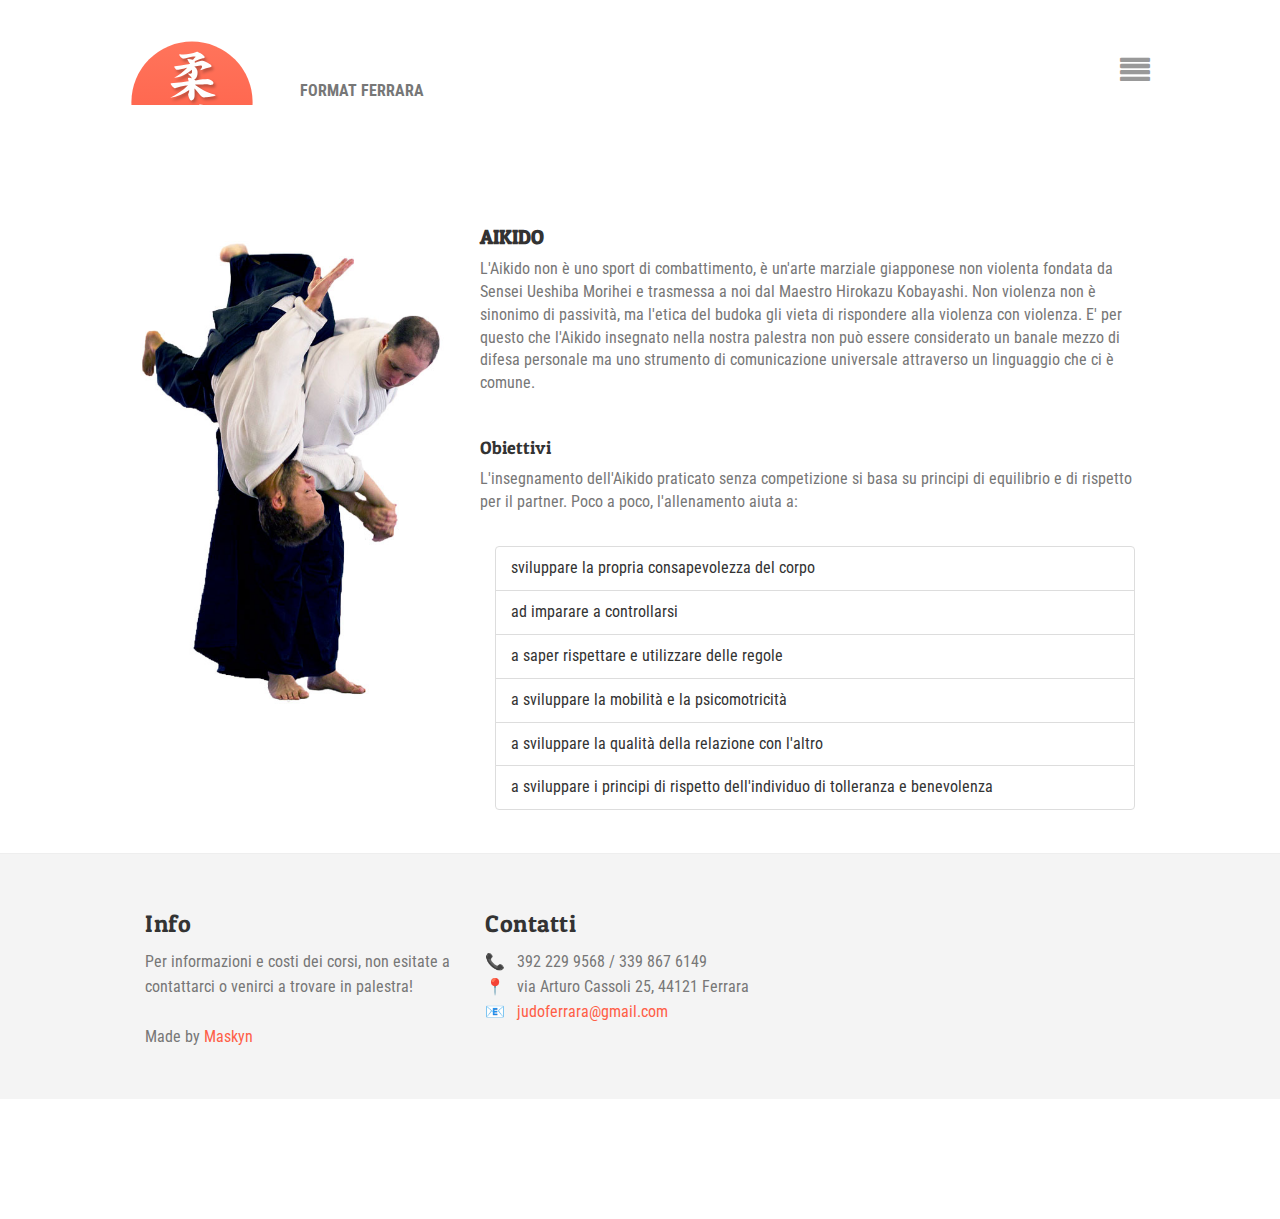
==== commit 4ab14ffb: "Mail changes" ====
--- a/Aikido.html
+++ b/Aikido.html
@@ -33,7 +33,6 @@
       <div id="menu" class="collapse dropdown">
         <div class="arrow-up"></div>
         <ul class="menu">
-          <li><a href="index.html#contact">Scrivici</a></li>
           <li><a href="faq.html">FAQ</a></li>
           <li><a href="blog.html"><strong>NEWS</strong></a></li>
         </ul>
@@ -95,7 +94,7 @@
             <h3>Contatti</h3>
             <p>&#128222; &nbsp; 392 229 9568 / 339 867 6149</p>
             <p>&#128205; &nbsp; via Arturo Cassoli 25, 44121 Ferrara</p>
-            <p>&#128231; &nbsp; <a href="mailto:someone@example.com?Subject=Hello%20again" target="_top">ferraraformat@gmail.com</a></p>
+            <p>&#128231; &nbsp; <a href="mailto:judoferrara@gmail.com?Subject=Utente%20sito" target="_top">judoferrara@gmail.com</a></p>
           </div>
         </div>
       </div>
